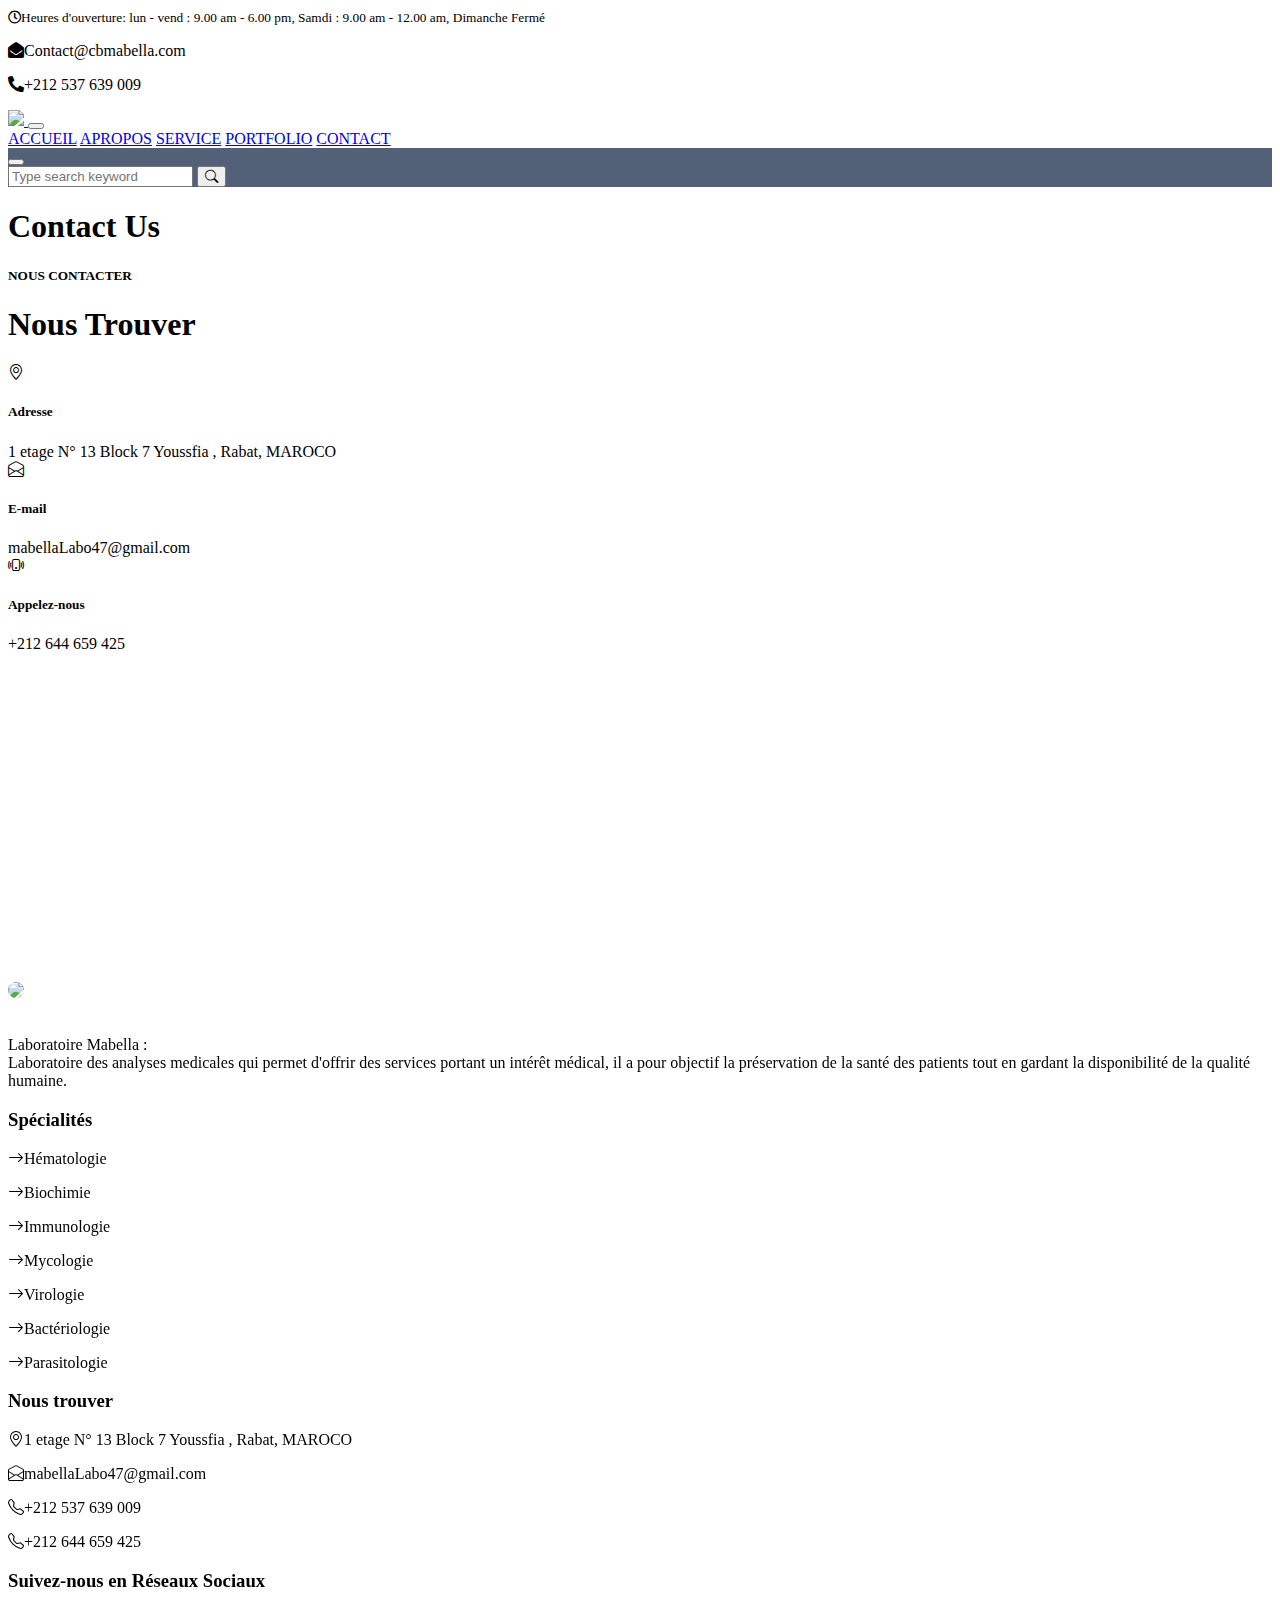
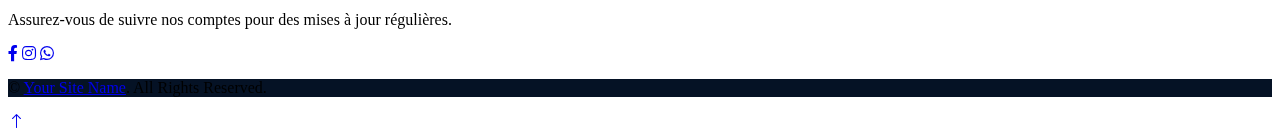
==== contact.html @ 3dad9e49 "Add files via upload" ====
<!DOCTYPE html>
<html lang="en">

<head>
    <meta charset="utf-8">
    <title>Laboratoire Mabella</title>
    <meta content="width=device-width, initial-scale=1.0" name="viewport">
    <meta content="Free HTML Templates" name="keywords">
    <meta content="Free HTML Templates" name="description">
    <link rel="icon" type="image/png" href="img/png_G (1).png" />

    <!-- Favicon -->
    <link href="img/favicon.ico" rel="icon">

    <!-- Google Web Fonts -->
    <link rel="preconnect" href="https://fonts.gstatic.com">
    <link href="https://fonts.googleapis.com/css2?family=Jost:wght@500;600;700&family=Open+Sans:wght@400;600&display=swap" rel="stylesheet"> 

    <!-- Icon Font Stylesheet -->
    <link href="https://cdnjs.cloudflare.com/ajax/libs/font-awesome/5.10.0/css/all.min.css" rel="stylesheet">
    <link href="https://cdn.jsdelivr.net/npm/bootstrap-icons@1.4.1/font/bootstrap-icons.css" rel="stylesheet">

    <!-- Libraries Stylesheet -->
    <link href="lib/owlcarousel/assets/owl.carousel.min.css" rel="stylesheet">
    <link href="lib/animate/animate.min.css" rel="stylesheet">
    <link href="lib/tempusdominus/css/tempusdominus-bootstrap-4.min.css" rel="stylesheet" />
    <link href="lib/twentytwenty/twentytwenty.css" rel="stylesheet" />

    <!-- Customized Bootstrap Stylesheet -->
    <link href="css/bootstrap.min.css" rel="stylesheet">

    <!-- Template Stylesheet -->
    <link href="css/style.css" rel="stylesheet">
</head>

<body>
    <!-- Spinner Start -->
    <div id="spinner" class="show bg-white position-fixed translate-middle w-100 vh-100 top-50 start-50 d-flex align-items-center justify-content-center">
        <div class="spinner-grow text-primary m-1" role="status">
            <span class="sr-only">Loading...</span>
        </div>
        <div class="spinner-grow text-dark m-1" role="status">
            <span class="sr-only">Loading...</span>
        </div>
        <div class="spinner-grow text-secondary m-1" role="status">
            <span class="sr-only">Loading...</span>
        </div>
    </div>
    <!-- Spinner End -->


      <!-- Topbar Start -->
      <div class="container-fluid bg-light ps-5 pe-0 d-none d-lg-block">
        <div class="row gx-0">
            <div class="col-md-6 text-center text-lg-start mb-2 mb-lg-0">
                <div class="d-inline-flex align-items-center">
                    <small class="py-2"><i class="far fa-clock text-primary me-2"></i>Heures d'ouverture: lun - vend : 9.00 am - 6.00 pm, Samdi : 9.00 am - 12.00 am, Dimanche Fermé </small>
                    
                </div>
            </div>
            <div class="col-md-6 text-center text-lg-end">
                <div class="position-relative d-inline-flex align-items-center bg-primary text-white top-shape px-5">
                    <div class="me-3 pe-3 border-end py-2">
                        <p class="m-0"><i class="fa fa-envelope-open me-2"></i>Contact@cbmabella.com</p>
                    </div>
                    <div class="py-2">
                        <p class="m-0"><i class="fa fa-phone-alt me-2"></i>+212 537 639 009</p>
                    </div>
                </div>
            </div>
        </div>
    </div>
    <!-- Topbar End -->


    <!-- Navbar Start -->
    <nav class="navbar navbar-expand-lg bg-white navbar-light shadow-sm px-6 py-3 py-lg-0">
        <a href="index.html" class="navbar-brand p-0">
           <!-- <h1 class="m-0 text-primary"><img src="img/Sans titre (5).png" > </i>Laboratoire </h1>  -->
            <!--<h1 class="m-0 text-primary"><img src="img/Sans titre (5).png" ></i>Laboratoire</h1> -->
             <img src="img/logolabo1.png"> 
        </a>
        <button class="navbar-toggler" type="button" data-bs-toggle="collapse" data-bs-target="#navbarCollapse">
            <span class="navbar-toggler-icon"></span>
        </button>
        <div class="collapse navbar-collapse" id="navbarCollapse">
            <div class="navbar-nav ms-auto py-0">
                <a href="index.html" class="nav-item nav-link active">ACCUEIL</a>
                <a href="index.html#apropos" class="nav-item nav-link">APROPOS</a>
                <a href="service.html" class="nav-item nav-link">SERVICE</a>
                <a href="portfolio.html" class="nav-item nav-link">PORTFOLIO</a>
                <a href="contact.html" class="nav-item nav-link">CONTACT</a>
            </div>
           
        </div>
    </nav>
    <!-- Navbar End -->


    <!-- Full Screen Search Start -->
    <div class="modal fade" id="searchModal" tabindex="-1">
        <div class="modal-dialog modal-fullscreen">
            <div class="modal-content" style="background: rgba(9, 30, 62, .7);">
                <div class="modal-header border-0">
                    <button type="button" class="btn bg-white btn-close" data-bs-dismiss="modal" aria-label="Close"></button>
                </div>
                <div class="modal-body d-flex align-items-center justify-content-center">
                    <div class="input-group" style="max-width: 600px;">
                        <input type="text" class="form-control bg-transparent border-primary p-3" placeholder="Type search keyword">
                        <button class="btn btn-primary px-4"><i class="bi bi-search"></i></button>
                    </div>
                </div>
            </div>
        </div>
    </div>
    <!-- Full Screen Search End -->


    <!-- Hero Start -->
    <div class="container-fluid bg-primary py-5 hero-headerc mb-5">
        <div class="row py-3">
            <div class="col-12 text-center">
                <h1 class="display-3 text-white animated zoomIn">Contact Us</h1>
            </div>
        </div>
    </div>
    <!-- Hero End -->


    <!-- Contact Start -->
    <div class="container-fluid py-5">
        <div class="container">
            <div class="row g-5">
                <div class="col-xl-4 col-lg-6 wow slideInUp" data-wow-delay="0.1s">
                    <div class="bg-light rounded h-100 p-5">
                        <div class="section-title">
                            <h5 class="position-relative d-inline-block text-primary text-uppercase">NOUS CONTACTER</h5>
                            <h1 class="display-6 mb-4">Nous Trouver</h1>
                        </div>
                        <div class="d-flex align-items-center mb-2">
                            <i class="bi bi-geo-alt fs-1 text-primary me-3"></i>
                            <div class="text-start">
                                <h5 class="mb-0">Adresse</h5>
                                <span>1 etage N° 13 Block 7 Youssfia , Rabat, MAROCO</span>
                            </div>
                        </div>
                        <div class="d-flex align-items-center mb-2">
                            <i class="bi bi-envelope-open fs-1 text-primary me-3"></i>
                            <div class="text-start">
                                <h5 class="mb-0">E-mail</h5>
                                <span>mabellaLabo47@gmail.com</span>
                            </div>
                        </div>
                        <div class="d-flex align-items-center">
                            <i class="bi bi-phone-vibrate fs-1 text-primary me-3"></i>
                            <div class="text-start">
                                <h5 class="mb-0">Appelez-nous</h5>
                                <span>+212 644 659 425</span>
                            </div>
                        </div>
                    </div>
                </div>
                
                <div class="col-xl-8 col-lg-12 wow slideInUp" data-wow-delay="0.6s">
                    <iframe class="position-relative rounded w-100 h-100"
                        src="https://www.google.com/maps/embed?pb=!1m14!1m8!1m3!1d413.49770252743076!2d-6.817520192049903!3d33.99300585465076!3m2!1i1024!2i768!4f13.1!3m3!1m2!1s0x0%3A0x176a54e68d74bc42!2sLaboratoire%20Mabella!5e0!3m2!1sfr!2sma!4v1647863231139!5m2!1sfr!2sma"
                        frameborder="0" style="min-height: 400px; border:0;" allowfullscreen="" aria-hidden="false"
                        tabindex="0"></iframe>
                </div>
            </div>
        </div>
    </div>
    <!-- Contact End -->


    <!-- Newsletter Start -->
    
    <!-- Newsletter End -->
    

    <!-- Footer Start -->
    <div class="container-fluid bg-dark text-light py-5 wow fadeInUp" data-wow-delay="0.3s" style="margin-top: -75px;">
        <div class="container pt-5">
            <div class="row g-5 pt-4">
                <div class="col-lg-3 col-md-6">
                    <img src="img/logolabo1.png" style="border-radius: 25px;">
                    <div class="d-flex flex-column justify-content-start">
                        <p>
                            <br>Laboratoire Mabella : <br>Laboratoire des analyses medicales qui permet d'offrir des services portant un intérêt médical, il a pour objectif la préservation de la santé des patients tout en gardant la disponibilité de la qualité humaine.
                        </p>
                    </div>
                </div>
                <div class="col-lg-3 col-md-6">
                    <h3 class="text-white mb-4">Spécialités</h3>
                    <div class="d-flex flex-column justify-content-start">
                        <p class="text-light mb-2" href="#"><i class="bi bi-arrow-right  me-2" ></i>Hématologie</p>
                        <p class="text-light mb-2" href="#"><i class="bi bi-arrow-right  me-2"></i>Biochimie</p>
                        <p class="text-light mb-2" href="#"><i class="bi bi-arrow-right  me-2"></i>Immunologie</p>
                        <p class="text-light mb-2" href="#"><i class="bi bi-arrow-right  me-2"></i>Mycologie</p>
                        <p class="text-light mb-2" href="#"><i class="bi bi-arrow-right  me-2"></i>Virologie</p>
                        <p class="text-light mb-2" href="#"><i class="bi bi-arrow-right  me-2"></i>Bactériologie</p>
                        <p class="text-light mb-2" href="#"><i class="bi bi-arrow-right  me-2"></i>Parasitologie</p>
                        
                    </div>
                </div>
                <div class="col-lg-3 col-md-6">
                    <h3 class="text-white mb-4">Nous trouver</h3>
                    <p class="mb-2"><i class="bi bi-geo-alt  me-2"></i>1 etage N° 13 Block 7 Youssfia , Rabat, MAROCO</p>
                    <p class="mb-2"><i class="bi bi-envelope-open  me-2"></i>mabellaLabo47@gmail.com</p>
                    <p class="mb-0"><i class="bi bi-telephone  me-2"></i>+212 537 639 009</p>
                    <p class="mb-0"><i class="bi bi-telephone  me-2"></i>+212 644 659 425</p>
                </div>
                <div class="col-lg-3 col-md-6">
                    <h3 class="text-white mb-4">Suivez-nous en Réseaux Sociaux  </h3>
                    <div class="d-flex flex-column justify-content-start">
                        <p>
                            Assurez-vous de suivre nos comptes pour des mises à jour régulières.
                        </p>
                    </div>
                    <div class="d-flex">
                        <a class="btn btn-lg btn-primary btn-lg-square rounded me-2" href="#"><i class="fab fa-facebook-f fw-normal"></i></a>
                        <a class="btn btn-lg btn-primary btn-lg-square rounded me-2" href="#"><i class="fab fa-instagram fw-normal"></i></a>  
                        <a class="btn btn-lg btn-primary btn-lg-square rounded me-2" href="#"><i class="fab fa-whatsapp fw-normal"></i></a>              
                    </div>
                </div>
            </div>
        </div>
    </div>
    <div class="container-fluid text-light py-4" style="background: #051225;">
        <div class="container">
            <div class="row g-0">
                <div class="col-md-6 text-center text-md-start">
                    <p class="mb-md-0">&copy; <a class="text-white border-bottom" href="#">Your Site Name</a>. All Rights Reserved.</p>
                </div>
              
            </div>
        </div>
    </div>
    <!-- Footer End -->


    <!-- Back to Top -->
    <a href="#" class="btn btn-lg btn-primary btn-lg-square rounded back-to-top"><i class="bi bi-arrow-up"></i></a>


    <!-- JavaScript Libraries -->
    <script src="https://code.jquery.com/jquery-3.4.1.min.js"></script>
    <script src="https://cdn.jsdelivr.net/npm/bootstrap@5.0.0/dist/js/bootstrap.bundle.min.js"></script>
    <script src="lib/wow/wow.min.js"></script>
    <script src="lib/easing/easing.min.js"></script>
    <script src="lib/waypoints/waypoints.min.js"></script>
    <script src="lib/owlcarousel/owl.carousel.min.js"></script>
    <script src="lib/tempusdominus/js/moment.min.js"></script>
    <script src="lib/tempusdominus/js/moment-timezone.min.js"></script>
    <script src="lib/tempusdominus/js/tempusdominus-bootstrap-4.min.js"></script>
    <script src="lib/twentytwenty/jquery.event.move.js"></script>
    <script src="lib/twentytwenty/jquery.twentytwenty.js"></script>

    <!-- Template Javascript -->
    <script src="js/main.js"></script>
</body>

</html>
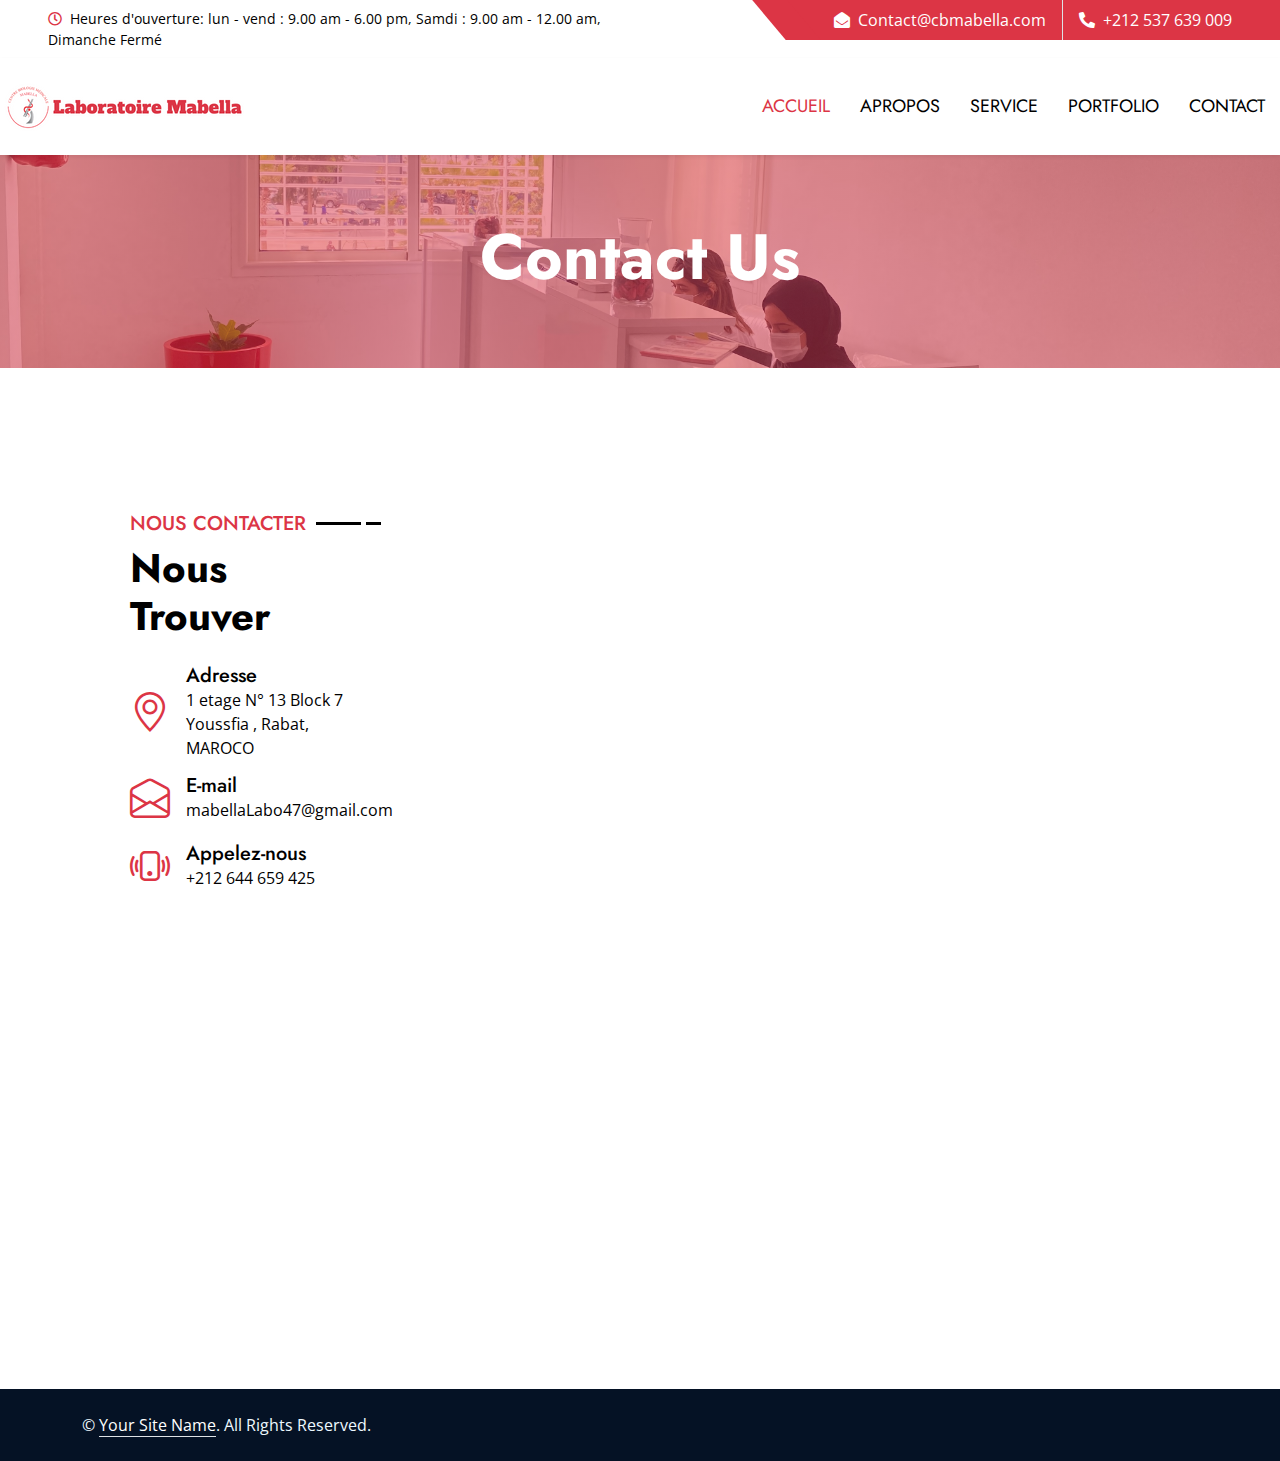
==== commit fee411e9: "Add files via upload" ====
--- a/contact.html
+++ b/contact.html
@@ -218,9 +218,9 @@
                         </p>
                     </div>
                     <div class="d-flex">
-                        <a class="btn btn-lg btn-primary btn-lg-square rounded me-2" href="#"><i class="fab fa-facebook-f fw-normal"></i></a>
-                        <a class="btn btn-lg btn-primary btn-lg-square rounded me-2" href="#"><i class="fab fa-instagram fw-normal"></i></a>  
-                        <a class="btn btn-lg btn-primary btn-lg-square rounded me-2" href="#"><i class="fab fa-whatsapp fw-normal"></i></a>              
+                        <a class="btn btn-lg btn-primary btn-lg-square rounded me-2" href="https://www.facebook.com/Laboratoire-Mabella-108111111825028"><i class="fab fa-facebook-f fw-normal"></i></a>
+                        <a class="btn btn-lg btn-primary btn-lg-square rounded me-2" href="https://www.instagram.com/cbmabella/"><i class="fab fa-instagram fw-normal"></i></a>  
+                        <a class="btn btn-lg btn-primary btn-lg-square rounded me-2" href="https://wa.me/212644659425"><i class="fab fa-whatsapp fw-normal"></i></a>              
                     </div>
                 </div>
             </div>
--- a/lib/twentytwenty/twentytwenty.css
+++ b/lib/twentytwenty/twentytwenty.css
@@ -0,0 +1,206 @@
+.twentytwenty-horizontal .twentytwenty-handle:before, .twentytwenty-horizontal .twentytwenty-handle:after, .twentytwenty-vertical .twentytwenty-handle:before, .twentytwenty-vertical .twentytwenty-handle:after {
+  content: " ";
+  display: block;
+  background: white;
+  position: absolute;
+  z-index: 30;
+  -webkit-box-shadow: 0px 0px 12px rgba(51, 51, 51, 0.5);
+  -moz-box-shadow: 0px 0px 12px rgba(51, 51, 51, 0.5);
+  box-shadow: 0px 0px 12px rgba(51, 51, 51, 0.5); }
+
+.twentytwenty-horizontal .twentytwenty-handle:before, .twentytwenty-horizontal .twentytwenty-handle:after {
+  width: 3px;
+  height: 9999px;
+  left: 50%;
+  margin-left: -1.5px; }
+
+.twentytwenty-vertical .twentytwenty-handle:before, .twentytwenty-vertical .twentytwenty-handle:after {
+  width: 9999px;
+  height: 3px;
+  top: 50%;
+  margin-top: -1.5px; }
+
+.twentytwenty-before-label, .twentytwenty-after-label, .twentytwenty-overlay {
+  position: absolute;
+  top: 0;
+  width: 100%;
+  height: 100%; }
+
+.twentytwenty-before-label, .twentytwenty-after-label, .twentytwenty-overlay {
+  -webkit-transition-duration: 0.5s;
+  -moz-transition-duration: 0.5s;
+  transition-duration: 0.5s; }
+
+.twentytwenty-before-label, .twentytwenty-after-label {
+  -webkit-transition-property: opacity;
+  -moz-transition-property: opacity;
+  transition-property: opacity; }
+
+.twentytwenty-before-label:before, .twentytwenty-after-label:before {
+  color: white;
+  font-size: 13px;
+  letter-spacing: 0.1em; }
+
+.twentytwenty-before-label:before, .twentytwenty-after-label:before {
+  position: absolute;
+  background: rgba(255, 255, 255, 0.2);
+  line-height: 38px;
+  padding: 0 20px;
+  -webkit-border-radius: 2px;
+  -moz-border-radius: 2px;
+  border-radius: 2px; }
+
+.twentytwenty-horizontal .twentytwenty-before-label:before, .twentytwenty-horizontal .twentytwenty-after-label:before {
+  top: 50%;
+  margin-top: -19px; }
+
+.twentytwenty-vertical .twentytwenty-before-label:before, .twentytwenty-vertical .twentytwenty-after-label:before {
+  left: 50%;
+  margin-left: -45px;
+  text-align: center;
+  width: 90px; }
+
+.twentytwenty-left-arrow, .twentytwenty-right-arrow, .twentytwenty-up-arrow, .twentytwenty-down-arrow {
+  width: 0;
+  height: 0;
+  border: 6px inset transparent;
+  position: absolute; }
+
+.twentytwenty-left-arrow, .twentytwenty-right-arrow {
+  top: 50%;
+  margin-top: -6px; }
+
+.twentytwenty-up-arrow, .twentytwenty-down-arrow {
+  left: 50%;
+  margin-left: -6px; }
+
+.twentytwenty-container {
+  -webkit-box-sizing: content-box;
+  -moz-box-sizing: content-box;
+  box-sizing: content-box;
+  z-index: 0;
+  overflow: hidden;
+  position: relative;
+  -webkit-user-select: none;
+  -moz-user-select: none;
+  -ms-user-select: none; }
+  .twentytwenty-container img {
+    max-width: 100%;
+    position: absolute;
+    top: 0;
+    display: block; }
+  .twentytwenty-container.active .twentytwenty-overlay, .twentytwenty-container.active :hover.twentytwenty-overlay {
+    background: rgba(0, 0, 0, 0); }
+    .twentytwenty-container.active .twentytwenty-overlay .twentytwenty-before-label,
+    .twentytwenty-container.active .twentytwenty-overlay .twentytwenty-after-label, .twentytwenty-container.active :hover.twentytwenty-overlay .twentytwenty-before-label,
+    .twentytwenty-container.active :hover.twentytwenty-overlay .twentytwenty-after-label {
+      opacity: 0; }
+  .twentytwenty-container * {
+    -webkit-box-sizing: content-box;
+    -moz-box-sizing: content-box;
+    box-sizing: content-box; }
+
+.twentytwenty-before-label {
+  opacity: 0; }
+  .twentytwenty-before-label:before {
+    content: attr(data-content); }
+
+.twentytwenty-after-label {
+  opacity: 0; }
+  .twentytwenty-after-label:before {
+    content: attr(data-content); }
+
+.twentytwenty-horizontal .twentytwenty-before-label:before {
+  left: 10px; }
+
+.twentytwenty-horizontal .twentytwenty-after-label:before {
+  right: 10px; }
+
+.twentytwenty-vertical .twentytwenty-before-label:before {
+  top: 10px; }
+
+.twentytwenty-vertical .twentytwenty-after-label:before {
+  bottom: 10px; }
+
+.twentytwenty-overlay {
+  -webkit-transition-property: background;
+  -moz-transition-property: background;
+  transition-property: background;
+  background: rgba(0, 0, 0, 0);
+  z-index: 25; }
+  .twentytwenty-overlay:hover {
+    background: rgba(0, 0, 0, 0.5); }
+    .twentytwenty-overlay:hover .twentytwenty-after-label {
+      opacity: 1; }
+    .twentytwenty-overlay:hover .twentytwenty-before-label {
+      opacity: 1; }
+
+.twentytwenty-before {
+  z-index: 20; }
+
+.twentytwenty-after {
+  z-index: 10; }
+
+.twentytwenty-handle {
+  height: 38px;
+  width: 38px;
+  position: absolute;
+  left: 50%;
+  top: 50%;
+  margin-left: -22px;
+  margin-top: -22px;
+  border: 3px solid white;
+  -webkit-border-radius: 1000px;
+  -moz-border-radius: 1000px;
+  border-radius: 1000px;
+  -webkit-box-shadow: 0px 0px 12px rgba(51, 51, 51, 0.5);
+  -moz-box-shadow: 0px 0px 12px rgba(51, 51, 51, 0.5);
+  box-shadow: 0px 0px 12px rgba(51, 51, 51, 0.5);
+  z-index: 40;
+  cursor: pointer; }
+
+.twentytwenty-horizontal .twentytwenty-handle:before {
+  bottom: 50%;
+  margin-bottom: 22px;
+  -webkit-box-shadow: 0 3px 0 white, 0px 0px 12px rgba(51, 51, 51, 0.5);
+  -moz-box-shadow: 0 3px 0 white, 0px 0px 12px rgba(51, 51, 51, 0.5);
+  box-shadow: 0 3px 0 white, 0px 0px 12px rgba(51, 51, 51, 0.5); }
+.twentytwenty-horizontal .twentytwenty-handle:after {
+  top: 50%;
+  margin-top: 22px;
+  -webkit-box-shadow: 0 -3px 0 white, 0px 0px 12px rgba(51, 51, 51, 0.5);
+  -moz-box-shadow: 0 -3px 0 white, 0px 0px 12px rgba(51, 51, 51, 0.5);
+  box-shadow: 0 -3px 0 white, 0px 0px 12px rgba(51, 51, 51, 0.5); }
+
+.twentytwenty-vertical .twentytwenty-handle:before {
+  left: 50%;
+  margin-left: 22px;
+  -webkit-box-shadow: 3px 0 0 white, 0px 0px 12px rgba(51, 51, 51, 0.5);
+  -moz-box-shadow: 3px 0 0 white, 0px 0px 12px rgba(51, 51, 51, 0.5);
+  box-shadow: 3px 0 0 white, 0px 0px 12px rgba(51, 51, 51, 0.5); }
+.twentytwenty-vertical .twentytwenty-handle:after {
+  right: 50%;
+  margin-right: 22px;
+  -webkit-box-shadow: -3px 0 0 white, 0px 0px 12px rgba(51, 51, 51, 0.5);
+  -moz-box-shadow: -3px 0 0 white, 0px 0px 12px rgba(51, 51, 51, 0.5);
+  box-shadow: -3px 0 0 white, 0px 0px 12px rgba(51, 51, 51, 0.5); }
+
+.twentytwenty-left-arrow {
+  border-right: 6px solid white;
+  left: 50%;
+  margin-left: -17px; }
+
+.twentytwenty-right-arrow {
+  border-left: 6px solid white;
+  right: 50%;
+  margin-right: -17px; }
+
+.twentytwenty-up-arrow {
+  border-bottom: 6px solid white;
+  top: 50%;
+  margin-top: -17px; }
+
+.twentytwenty-down-arrow {
+  border-top: 6px solid white;
+  bottom: 50%;
+  margin-bottom: -17px; }
--- a/css/style.css
+++ b/css/style.css
@@ -0,0 +1,351 @@
+/********** Template CSS **********/
+:root {
+    --primary: #06A3DA;
+    --secondary: #F57E57;
+    --light: #EEF9FF;
+    --dark: #091E3E;
+}
+
+h1,
+h2,
+.font-weight-bold {
+    font-weight: 700 !important;
+}
+
+h3,
+h4,
+.font-weight-semi-bold {
+    font-weight: 600 !important;
+}
+
+h5,
+h6,
+.font-weight-medium {
+    font-weight: 500 !important;
+}
+
+.btn {
+    font-family: 'Jost', sans-serif;
+    font-weight: 600;
+    transition: .5s;
+}
+
+.btn-primary,
+.btn-secondary {
+    color: #FFFFFF;
+}
+
+.btn-primary:hover {
+    background: white;
+    border-color: var(--secondary);
+}
+
+.btn-secondary:hover {
+    background: var(--primary);
+    border-color: var(--primary);
+}
+
+.btn-square {
+    width: 36px;
+    height: 36px;
+}
+
+.btn-sm-square {
+    width: 28px;
+    height: 28px;
+}
+
+.btn-lg-square {
+    width: 46px;
+    height: 46px;
+}
+
+.btn-square,
+.btn-sm-square,
+.btn-lg-square {
+    padding-left: 0;
+    padding-right: 0;
+    text-align: center;
+}
+
+#spinner {
+    opacity: 0;
+    visibility: hidden;
+    transition: opacity .5s ease-out, visibility 0s linear .5s;
+    z-index: 99999;
+}
+
+#spinner.show {
+    transition: opacity .5s ease-out, visibility 0s linear 0s;
+    visibility: visible;
+    opacity: 1;
+}
+
+.back-to-top {
+    position: fixed;
+    display: none;
+    right: 45px;
+    bottom: 45px;
+    z-index: 99;
+}
+
+.top-shape::before {
+    position: absolute;
+    content: "";
+    width: 35px;
+    height: 100%;
+    top: 0;
+    left: -17px;
+    background: #dc3545;
+    transform: skew(40deg);
+}
+
+.navbar-light .navbar-nav .nav-link {
+    font-family: 'Jost', sans-serif;
+    padding: 35px 15px;
+    font-size: 18px;
+    color: #000000;
+    outline: none;
+    transition: .5s;
+}
+
+.sticky-top.navbar-light .navbar-nav .nav-link {
+    padding: 20px 15px;
+}
+
+.navbar-light .navbar-nav .nav-link:hover,
+.navbar-light .navbar-nav .nav-link.active {
+    color: #dc3545;
+}
+
+@media (max-width: 991.98px) {
+    .navbar-light .navbar-nav .nav-link,
+    .sticky-top.navbar-light .navbar-nav .nav-link {
+        padding: 10px 0;
+        margin-left: 15px;
+    }
+}
+
+.carousel-caption {
+    top: 0;
+    left: 0;
+    right: 0;
+    bottom: 0;
+    background: rgb(220 53 69 / 50%);
+    z-index: 1;
+}
+
+@media (max-width: 576px) {
+    .carousel-caption h5 {
+        font-size: 14px;
+        font-weight: 500 !important;
+    }
+
+    .carousel-caption h1 {
+        font-size: 30px;
+        font-weight: 600 !important;
+    }
+}
+
+.carousel-control-prev,
+.carousel-control-next {
+    width: 10%;
+}
+
+.carousel-control-prev-icon,
+.carousel-control-next-icon {
+    width: 3rem;
+    height: 3rem;
+}
+
+@media (min-width: 991.98px) {
+    .banner {
+        position: relative;
+        margin-top: -90px;
+        z-index: 1;
+    }
+}
+
+.section-title h5::before {
+    position: absolute;
+    content: "";
+    width: 45px;
+    height: 3px;
+    right: -55px;
+    bottom: 11px;
+    background: black;
+}
+
+.section-title h5::after {
+    position: absolute;
+    content: "";
+    width: 15px;
+    height: 3px;
+    right: -75px;
+    bottom: 11px;
+    background: black;
+}
+
+.twentytwenty-wrapper {
+    height: 100%;
+}
+
+.hero-headers  {
+    background: linear-gradient(rgb(220 53 69 / 50%), rgb(220 53 69 / 50%)), url(../img/IMG_7151.jpg) center center no-repeat;
+    background-size: cover;
+}
+.hero-headerp  {
+    background: linear-gradient(rgb(220 53 69 / 50%), rgb(220 53 69 / 50%)), url(../img/ACCUEIL2.jpg) center center no-repeat;
+    background-size: cover;
+}
+.hero-headerc  {
+    background: linear-gradient(rgb(220 53 69 / 50%), rgb(220 53 69 / 50%)), url(../img/IMG_7151.jpg) center center no-repeat;
+    background-size: cover;
+}
+
+.bg-appointment {
+    background: linear-gradient(rgb(220 53 69 / 50%), rgb(220 53 69 / 50%)), url(../img/IMG_7157.jpg) center center no-repeat;
+    background-size: cover;    
+}
+
+.appointment-form {
+    background: rgba(6, 163, 218, .7);
+}
+
+.service-item img,
+.service-item .bg-light,
+.service-item .bg-light h5,
+.team-item .team-text {
+    transition: .5s;
+}
+
+.service-item:hover img {
+    transform: scale(1.15);
+}
+
+.team-item .team-text::after,
+.service-item .bg-light::after {
+    position: absolute;
+    content: "";
+    top: 50%;
+    bottom: 0;
+    left: 15px;
+    right: 15px;
+    border-radius:100px / 15px;
+    box-shadow: 0 0 15px rgba(0, 0, 0, .7);
+    opacity: 0;
+    transition: .5s;
+    z-index: -1;
+}
+
+.team-item:hover .team-text::after,
+.service-item:hover .bg-light::after {
+    opacity: 1;
+}
+
+.bg-offer {
+    background:url(../img/carousel-1.jpg) center center no-repeat;
+    background-size: cover;
+}
+
+.offer-text {
+    background: rgba(6, 163, 218, .85);
+}
+
+.price-carousel .owl-nav {
+    position: absolute;
+    width: calc(100% + 45px);
+    height: 45px;
+    top: calc(50% - 22.5px);
+    left: -22.5px;
+    display: flex;
+    justify-content: space-between;
+    opacity: 0;
+    transition: .5s;
+}
+
+.price-carousel:hover .owl-nav {
+    opacity: 1;
+}
+
+.price-carousel .owl-nav .owl-prev,
+.price-carousel .owl-nav .owl-next {
+    position: relative;
+    width: 45px;
+    height: 45px;
+    display: flex;
+    align-items: center;
+    justify-content: center;
+    color: #FFFFFF;
+    background: var(--primary);
+    border-radius: 2px;
+    font-size: 22px;
+    transition: .5s;
+}
+
+.price-carousel .owl-nav .owl-prev:hover,
+.price-carousel .owl-nav .owl-next:hover {
+    background: var(--secondary);
+}
+
+.bg-testimonial {
+    background: url(../img/docteur-laboratoire-scientifique-analysant-plateau-vacutainers_482257-13972.jpg) center center no-repeat;
+    background-size: cover;
+}
+
+.testimonial-carousel {
+    background: rgba(6, 163, 218, .85);
+}
+
+.testimonial-carousel .owl-nav {
+    position: absolute;
+    width: calc(100% + 46px);
+    height: 46px;
+    top: calc(50% - 23px);
+    left: -23px;
+    display: flex;
+    justify-content: space-between;
+    z-index: 1;
+}
+
+.testimonial-carousel .owl-nav .owl-prev,
+.testimonial-carousel .owl-nav .owl-next {
+    position: relative;
+    width: 46px;
+    height: 46px;
+    display: flex;
+    align-items: center;
+    justify-content: center;
+    color: #FFFFFF;
+    background: var(--primary);
+    border-radius: 2px;
+    font-size: 22px;
+    transition: .5s;
+}
+
+.testimonial-carousel .owl-nav .owl-prev:hover,
+.testimonial-carousel .owl-nav .owl-next:hover {
+    background: var(--secondary);
+}
+
+.testimonial-carousel .owl-item img {
+    width: 120px;
+    height: 120px;
+}
+.map-responsive{
+    overflow:hidden;
+    padding-bottom:50%;
+    position:relative;
+    height:0;
+}
+.map-responsive iframe{
+    left:0;
+    top:0;
+    height:100%;
+    width:100%;
+    position:absolute;
+}
+.shadow,
+.subscription-wrapper {
+    box-shadow: 0px 15px 39px 0px rgb(255 91 87) !important
+}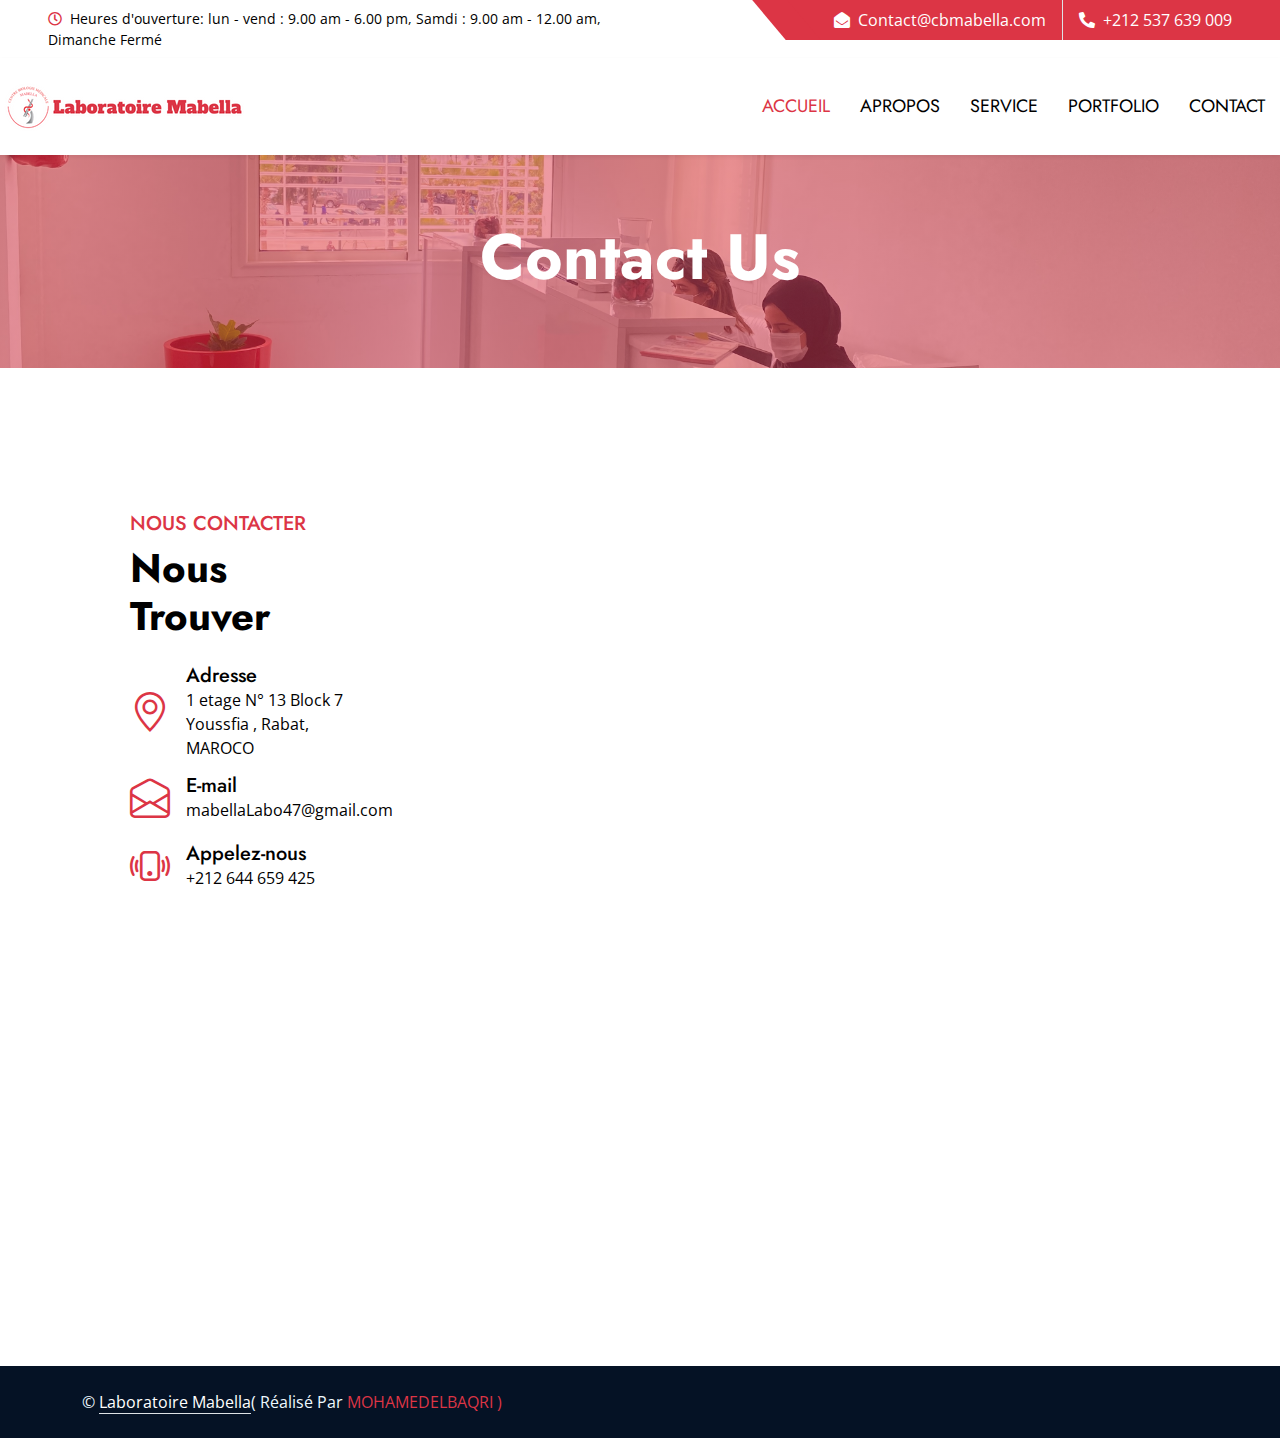
==== commit dbfb402c: "Add files via upload" ====
--- a/contact.html
+++ b/contact.html
@@ -5,9 +5,7 @@
     <meta charset="utf-8">
     <title>Laboratoire Mabella</title>
     <meta content="width=device-width, initial-scale=1.0" name="viewport">
-    <meta content="Free HTML Templates" name="keywords">
-    <meta content="Free HTML Templates" name="description">
-    <link rel="icon" type="image/png" href="img/png_G (1).png" />
+    <link rel="icon" type="image/png" href="img/favicon.png" />
 
     <!-- Favicon -->
     <link href="img/favicon.ico" rel="icon">
@@ -186,7 +184,7 @@
                     <img src="img/logolabo1.png" style="border-radius: 25px;">
                     <div class="d-flex flex-column justify-content-start">
                         <p>
-                            <br>Laboratoire Mabella : <br>Laboratoire des analyses medicales qui permet d'offrir des services portant un intérêt médical, il a pour objectif la préservation de la santé des patients tout en gardant la disponibilité de la qualité humaine.
+                           <br> Notre but C’est acquérir votre confiance.
                         </p>
                     </div>
                 </div>
@@ -205,7 +203,7 @@
                 </div>
                 <div class="col-lg-3 col-md-6">
                     <h3 class="text-white mb-4">Nous trouver</h3>
-                    <p class="mb-2"><i class="bi bi-geo-alt  me-2"></i>1 etage N° 13 Block 7 Youssfia , Rabat, MAROCO</p>
+                    <p class="mb-2"><i class="bi bi-geo-alt  me-2"></i>1 Étage N° 13 Block 7   Youssfia Rabat-Maroc</p>
                     <p class="mb-2"><i class="bi bi-envelope-open  me-2"></i>mabellaLabo47@gmail.com</p>
                     <p class="mb-0"><i class="bi bi-telephone  me-2"></i>+212 537 639 009</p>
                     <p class="mb-0"><i class="bi bi-telephone  me-2"></i>+212 644 659 425</p>
@@ -230,9 +228,8 @@
         <div class="container">
             <div class="row g-0">
                 <div class="col-md-6 text-center text-md-start">
-                    <p class="mb-md-0">&copy; <a class="text-white border-bottom" href="#">Your Site Name</a>. All Rights Reserved.</p>
-                </div>
-              
+                    <p class="mb-md-0">&copy; <a class="text-white border-bottom" href="#">Laboratoire Mabella</a>( Réalisé Par <a href="https://www.linkedin.com/in/el-baqri-mohamed-02168a1a2/"> MOHAMEDELBAQRI )  </a></p>
+                </div>
             </div>
         </div>
     </div>
--- a/css/style.css
+++ b/css/style.css
@@ -1,4 +1,3 @@
-/********** Template CSS **********/
 :root {
     --primary: #06A3DA;
     --secondary: #F57E57;
@@ -166,7 +165,7 @@
     }
 }
 
-.section-title h5::before {
+/*.section-title h5::before {
     position: absolute;
     content: "";
     width: 45px;
@@ -184,7 +183,7 @@
     right: -75px;
     bottom: 11px;
     background: black;
-}
+}*/
 
 .twentytwenty-wrapper {
     height: 100%;
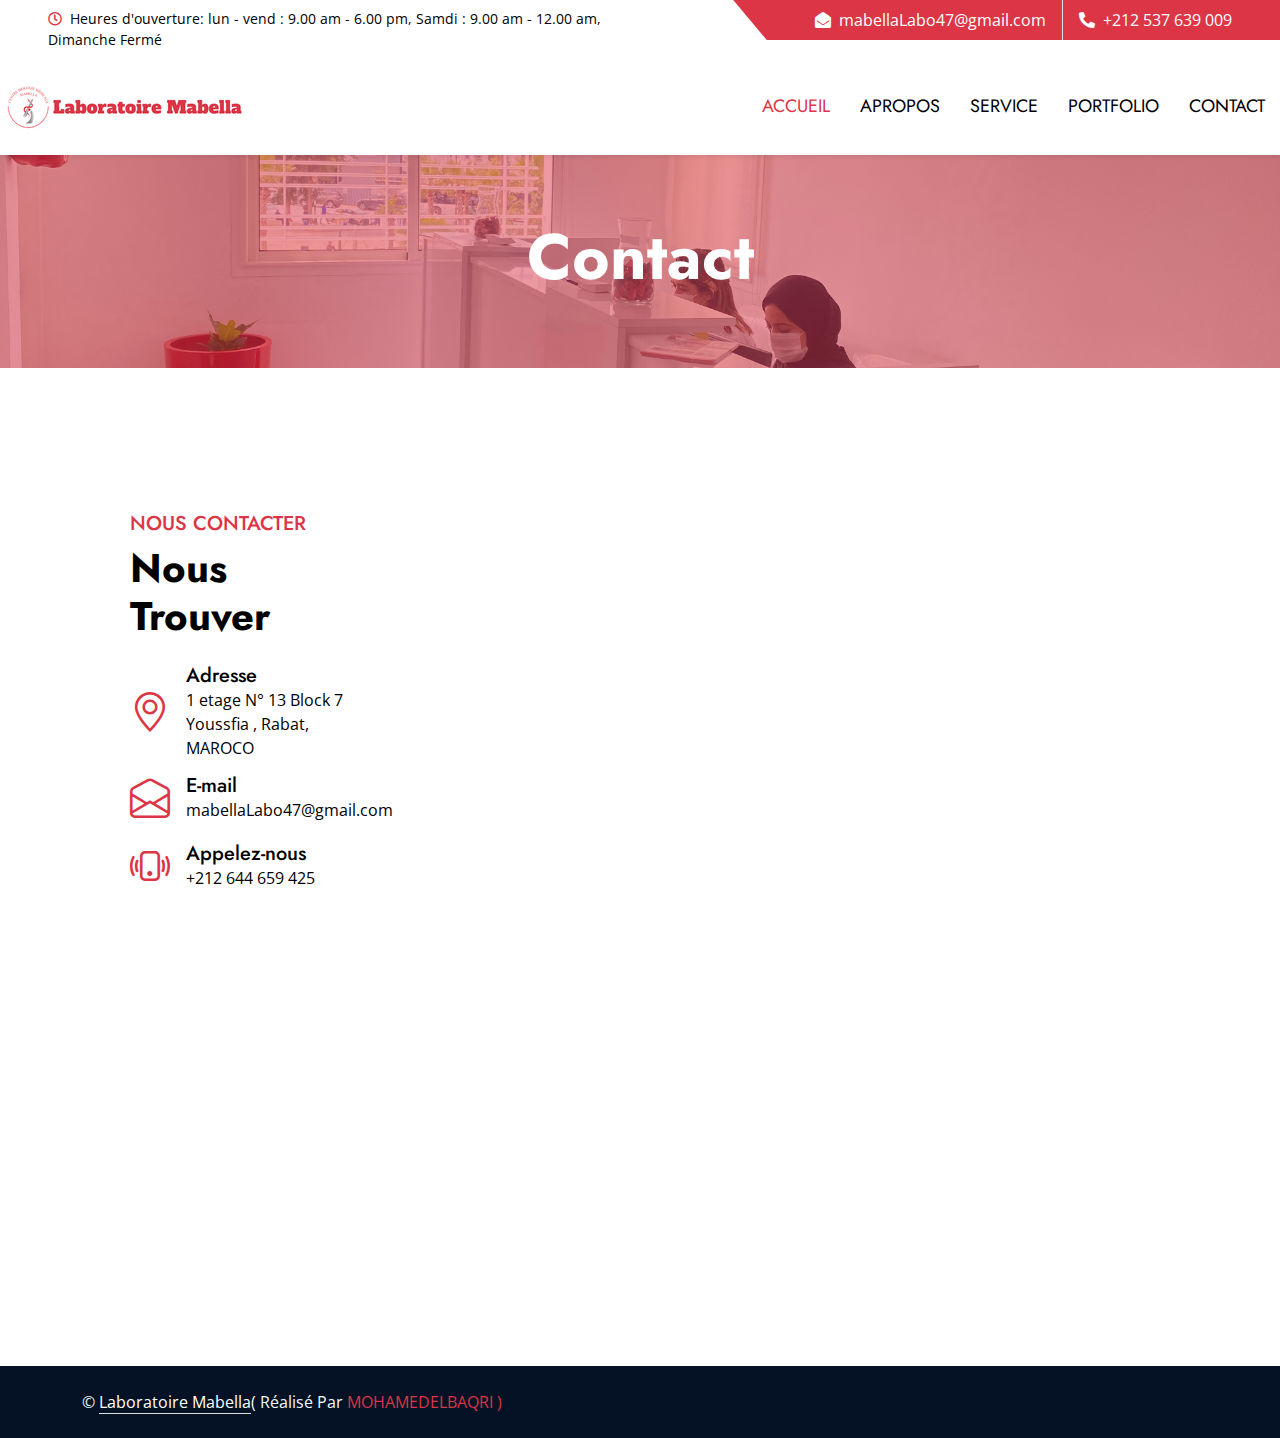
==== commit f018dd84: "Add files via upload" ====
--- a/contact.html
+++ b/contact.html
@@ -32,7 +32,6 @@
 </head>
 
 <body>
-    <!-- Spinner Start -->
     <div id="spinner" class="show bg-white position-fixed translate-middle w-100 vh-100 top-50 start-50 d-flex align-items-center justify-content-center">
         <div class="spinner-grow text-primary m-1" role="status">
             <span class="sr-only">Loading...</span>
@@ -44,22 +43,17 @@
             <span class="sr-only">Loading...</span>
         </div>
     </div>
-    <!-- Spinner End -->
-
-
-      <!-- Topbar Start -->
-      <div class="container-fluid bg-light ps-5 pe-0 d-none d-lg-block">
+    <div class="container-fluid bg-light ps-5 pe-0 d-none d-lg-block">
         <div class="row gx-0">
             <div class="col-md-6 text-center text-lg-start mb-2 mb-lg-0">
                 <div class="d-inline-flex align-items-center">
-                    <small class="py-2"><i class="far fa-clock text-primary me-2"></i>Heures d'ouverture: lun - vend : 9.00 am - 6.00 pm, Samdi : 9.00 am - 12.00 am, Dimanche Fermé </small>
-                    
+                    <small class="py-2"><i class="far fa-clock text-primary me-2"></i>Heures d'ouverture: lun - vend : 9.00 am - 6.00 pm, Samdi : 9.00 am - 12.00 am, Dimanche Fermé </small> 
                 </div>
             </div>
             <div class="col-md-6 text-center text-lg-end">
                 <div class="position-relative d-inline-flex align-items-center bg-primary text-white top-shape px-5">
                     <div class="me-3 pe-3 border-end py-2">
-                        <p class="m-0"><i class="fa fa-envelope-open me-2"></i>Contact@cbmabella.com</p>
+                        <p class="m-0"><i class="fa fa-envelope-open me-2"></i>mabellaLabo47@gmail.com</p>
                     </div>
                     <div class="py-2">
                         <p class="m-0"><i class="fa fa-phone-alt me-2"></i>+212 537 639 009</p>
@@ -68,14 +62,8 @@
             </div>
         </div>
     </div>
-    <!-- Topbar End -->
-
-
-    <!-- Navbar Start -->
     <nav class="navbar navbar-expand-lg bg-white navbar-light shadow-sm px-6 py-3 py-lg-0">
         <a href="index.html" class="navbar-brand p-0">
-           <!-- <h1 class="m-0 text-primary"><img src="img/Sans titre (5).png" > </i>Laboratoire </h1>  -->
-            <!--<h1 class="m-0 text-primary"><img src="img/Sans titre (5).png" ></i>Laboratoire</h1> -->
              <img src="img/logolabo1.png"> 
         </a>
         <button class="navbar-toggler" type="button" data-bs-toggle="collapse" data-bs-target="#navbarCollapse">
@@ -89,13 +77,8 @@
                 <a href="portfolio.html" class="nav-item nav-link">PORTFOLIO</a>
                 <a href="contact.html" class="nav-item nav-link">CONTACT</a>
             </div>
-           
         </div>
     </nav>
-    <!-- Navbar End -->
-
-
-    <!-- Full Screen Search Start -->
     <div class="modal fade" id="searchModal" tabindex="-1">
         <div class="modal-dialog modal-fullscreen">
             <div class="modal-content" style="background: rgba(9, 30, 62, .7);">
@@ -111,21 +94,13 @@
             </div>
         </div>
     </div>
-    <!-- Full Screen Search End -->
-
-
-    <!-- Hero Start -->
     <div class="container-fluid bg-primary py-5 hero-headerc mb-5">
         <div class="row py-3">
             <div class="col-12 text-center">
-                <h1 class="display-3 text-white animated zoomIn">Contact Us</h1>
-            </div>
-        </div>
-    </div>
-    <!-- Hero End -->
-
-
-    <!-- Contact Start -->
+                <h1 class="display-3 text-white animated zoomIn">Contact</h1>
+            </div>
+        </div>
+    </div>
     <div class="container-fluid py-5">
         <div class="container">
             <div class="row g-5">
@@ -168,15 +143,6 @@
             </div>
         </div>
     </div>
-    <!-- Contact End -->
-
-
-    <!-- Newsletter Start -->
-    
-    <!-- Newsletter End -->
-    
-
-    <!-- Footer Start -->
     <div class="container-fluid bg-dark text-light py-5 wow fadeInUp" data-wow-delay="0.3s" style="margin-top: -75px;">
         <div class="container pt-5">
             <div class="row g-5 pt-4">
@@ -233,14 +199,8 @@
             </div>
         </div>
     </div>
-    <!-- Footer End -->
-
-
-    <!-- Back to Top -->
     <a href="#" class="btn btn-lg btn-primary btn-lg-square rounded back-to-top"><i class="bi bi-arrow-up"></i></a>
 
-
-    <!-- JavaScript Libraries -->
     <script src="https://code.jquery.com/jquery-3.4.1.min.js"></script>
     <script src="https://cdn.jsdelivr.net/npm/bootstrap@5.0.0/dist/js/bootstrap.bundle.min.js"></script>
     <script src="lib/wow/wow.min.js"></script>
@@ -253,7 +213,7 @@
     <script src="lib/twentytwenty/jquery.event.move.js"></script>
     <script src="lib/twentytwenty/jquery.twentytwenty.js"></script>
 
-    <!-- Template Javascript -->
+
     <script src="js/main.js"></script>
 </body>
 
